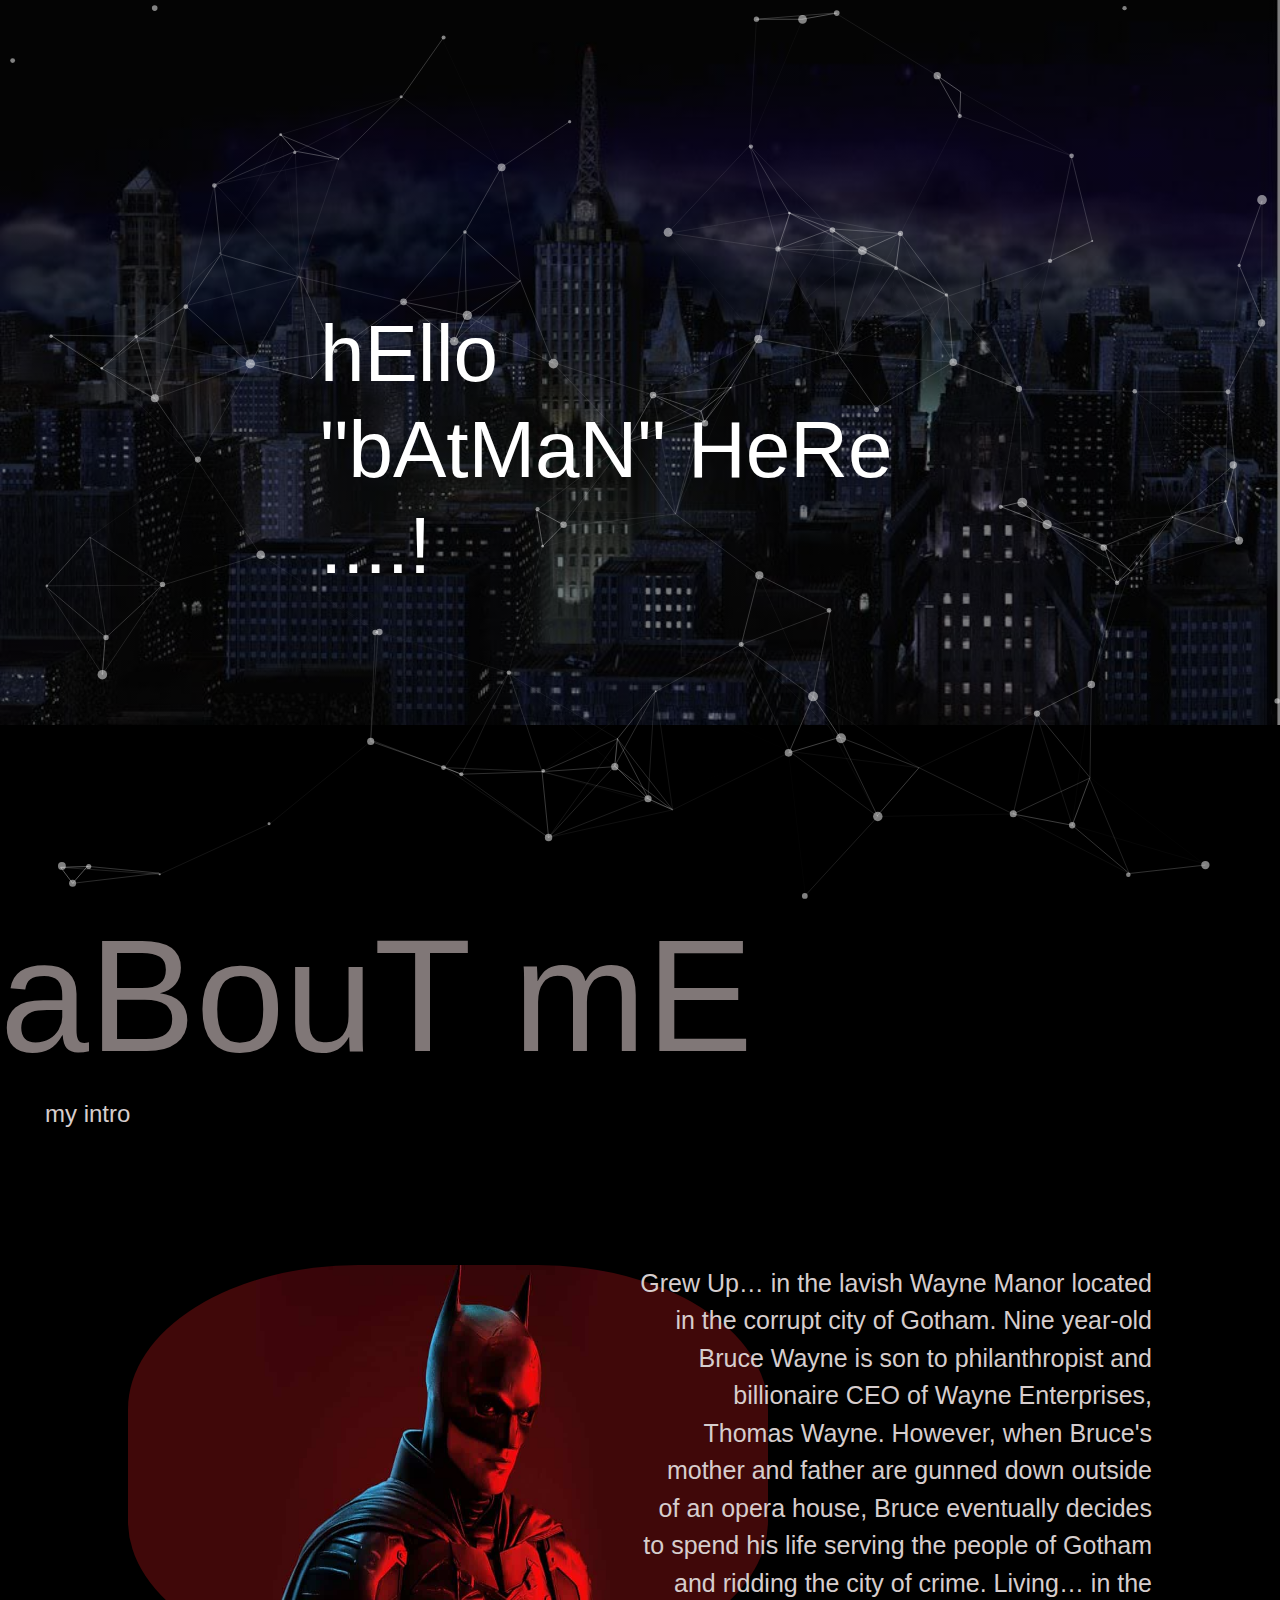
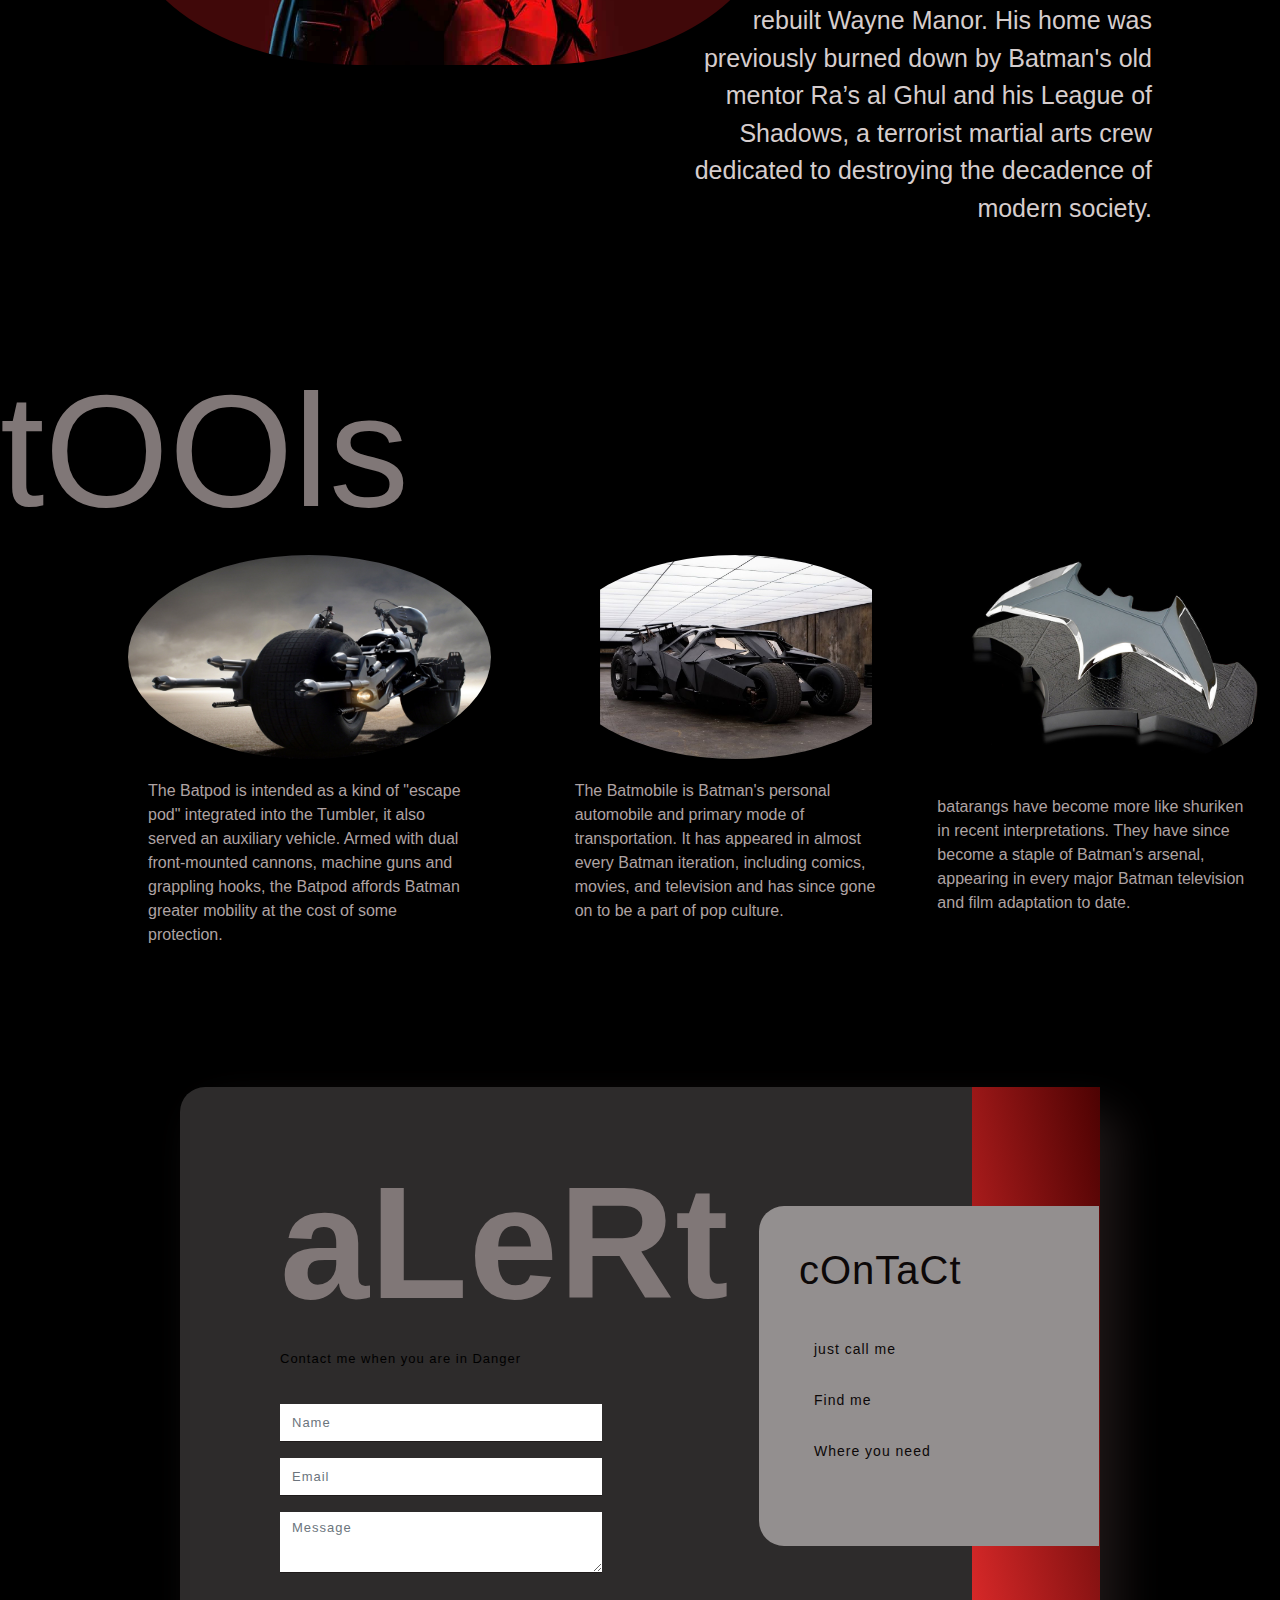
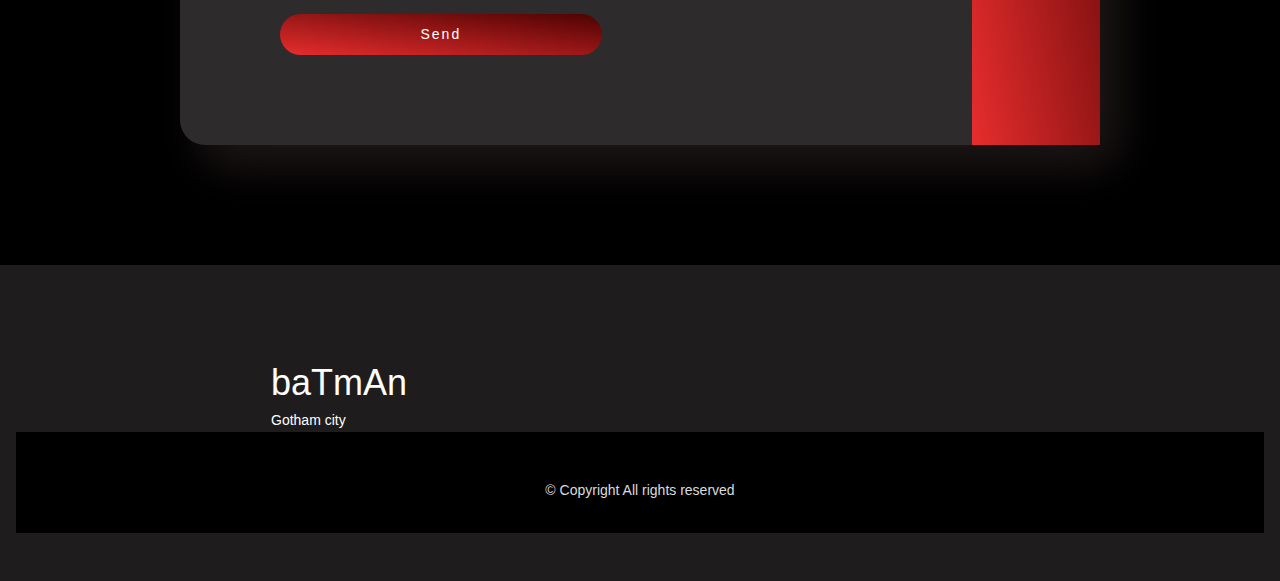
==== batman-main/index.html @ c4f025b8 "first commit" ====
<!DOCTYPE html>
<html lang="en">
    <head>
        <!-- Required meta tags -->
        <meta charset="utf-8">
        <meta name="viewport" content="width=device-width, initial-scale=1, shrink-to-fit=no">
    
        <!-- Bootstrap CSS -->
        <link rel="stylesheet" href="https://cdn.jsdelivr.net/npm/bootstrap@4.3.1/dist/css/bootstrap.min.css" integrity="sha384-ggOyR0iXCbMQv3Xipma34MD+dH/1fQ784/j6cY/iJTQUOhcWr7x9JvoRxT2MZw1T" crossorigin="anonymous">
        <link rel="stylesheet" href="style.css">
    
        <title>Portfolio</title>
      </head>
    <style>
      
   
   

        * {
            margin: 0px;
            padding: 0px;
            box-sizing: border-box;
            font-family: 'Gill Sans', 'Gill Sans MT', Calibri, 'Trebuchet MS', sans-serif;
        }

        #particles-js
        {
            width: 100%;
            height: 100vh;
            background-image:linear-gradient(rgba(0,0,0,0.5), rgba(0,0,0,0.5)), url("gotham.jpg");
            background-repeat: no-repeat;
            background-attachment: fixed;
            background-size: 100%;
        }

        h1
        {
            position: absolute;
            top: 50%;
            left: 50%;
            transform: translate(-50% , -50%);
            font-size: 80px;
            color: white;
        }
    </style>

</head>



<body style="background-color: black">
    
    <div id="particles-js">
        <h1>hEllo <br>
            "bAtMaN" HeRe ....!
        </h1>
    </div>


    <div class="about">
    <h2> aBouT mE</h2>
       <h4>my intro</h4>
       <div class="cont">
        <div class="left"><img src="batman face.jpg" alt="" srcset=""></div>
      <div class="right"> <spam> Grew Up… in the lavish Wayne Manor located in the corrupt city of Gotham. Nine year-old Bruce Wayne is son to philanthropist and billionaire CEO of Wayne Enterprises, Thomas Wayne. However, when Bruce's mother and father are gunned down outside of an opera house, Bruce eventually decides to spend his life serving the people of Gotham and ridding the city of crime.
  Living… in the rebuilt Wayne Manor. His home was previously burned down by Batman's old mentor Ra’s al Ghul and his League of Shadows, a terrorist martial arts crew dedicated to destroying the decadence of modern society. 
</spam>
</div>   
</div>


    
    </div>

    
    <div class="tools">
<h2> tOOls</h2>
<div class="block">
        <div class="card1" style="width: 25rem;">
            <img src="bat bike.jpg" class="card-img-top" alt="...">
            <div class="card-body">
              <p class="card-text">The Batpod is intended as a kind of "escape pod" integrated into the Tumbler, it also served an auxiliary vehicle. Armed with dual front-mounted cannons, machine guns and grappling hooks, the Batpod affords Batman greater mobility at the cost of some protection.</p>
            </div>
          </div>
          <div class="card2" style="width: 25rem;">
            <img src="bat car.jpg" class="card-img-top" alt="...">
            <div class="card-body">
              <p class="card-text">The Batmobile is Batman's personal automobile and primary mode of transportation. It has appeared in almost every Batman iteration, including comics, movies, and television and has since gone on to be a part of pop culture.</p>
            </div>
          </div>

          <div class="card3" style="width: 25rem;">
            <img src="bat blade.jpg" class="card-img-top" alt="...">
            <div class="card-body">
              <p class="card-text">batarangs have become more like shuriken in recent interpretations. They have since become a staple of Batman's arsenal, appearing in every major Batman television and film adaptation to date.</p>
            </div>
          </div>
        </div>


    </div>


    <div class="form">
        <section class="contact_us">
            <div class="container">
                <div class="row">
                    <div class="col-md-10 offset-md-1">
                        <div class="contact_inner">
                            <div class="row">
                                <div class="col-md-10">
                                    <div class="contact_form_inner">
                                        <div class="contact_field">
                                            <h3>aLeRt</h3>
                                            <p>Contact me when you are in Danger</p>
                                            <input type="text" class="form-control form-group" placeholder="Name" />
                                            <input type="text" class="form-control form-group" placeholder="Email" />
                                            <textarea class="form-control form-group" placeholder="Message"></textarea>
                                            <button class="contact_form_submit">Send</button>
                                        </div>
                                    </div>
                                </div>
                                <div class="col-md-2">
                                    <div class="right_conatct_social_icon d-flex align-items-end">
                                       <div class="socil_item_inner d-flex">
                                          <li><a href="#"><i class="fab fa-facebook-square"></i></a></li>
                                          <li><a href="#"><i class="fab fa-instagram"></i></a></li>
                                          <li><a href="#"><i class="fab fa-twitter"></i></a></li>
                                       </div>
                                    </div>
                                </div>
                            </div>


                            <div class="contact_info_sec">
                                <h4>cOnTaCt </h4>
                                <div class="d-flex info_single align-items-center">
                                    <i class="fas fa-headset"></i>
                                    <span>just call me</span>
                                </div>
                                <div class="d-flex info_single align-items-center">
                                    <i class="fas fa-envelope-open-text"></i>
                                    <span>Find me</span>
                                </div>
                                <div class="d-flex info_single align-items-center">
                                    <i class="fas fa-map-marked-alt"></i>
                                    <span>Where you need </span>
                                </div>
                
                            </div>
                            
                        </div>
                    </div>
                </div>
            </div>
        </section>
        
   
    
      
    </div>





    <script src="particles.js"></script>
    <script src="app.js"></script>
    <script src="https://code.jquery.com/jquery-3.3.1.slim.min.js" integrity="sha384-q8i/X+965DzO0rT7abK41JStQIAqVgRVzpbzo5smXKp4YfRvH+8abtTE1Pi6jizo" crossorigin="anonymous"></script>
    <script src="https://cdn.jsdelivr.net/npm/popper.js@1.14.7/dist/umd/popper.min.js" integrity="sha384-UO2eT0CpHqdSJQ6hJty5KVphtPhzWj9WO1clHTMGa3JDZwrnQq4sF86dIHNDz0W1" crossorigin="anonymous"></script>
    <script src="https://cdn.jsdelivr.net/npm/bootstrap@4.3.1/dist/js/bootstrap.min.js" integrity="sha384-JjSmVgyd0p3pXB1rRibZUAYoIIy6OrQ6VrjIEaFf/nJGzIxFDsf4x0xIM+B07jRM" crossorigin="anonymous"></script>
  
    <footer>
        <div class="main"></div>
<div class="footer">
  <div class="bubbles">
    <div class="bubble" style="--size:3.283778460829012rem; --distance:8.273995682244763rem; --position:80.43121961838831%; --time:3.370470516561046s; --delay:-2.4460750377075677s;"></div>
    <div class="bubble" style="--size:5.048775832023261rem; --distance:8.209048016743958rem; --position:81.24435161533792%; --time:2.689387587750886s; --delay:-3.178866630821537s;"></div>
    <div class="bubble" style="--size:2.8917775001193196rem; --distance:8.454264258769582rem; --position:-1.892480833658683%; --time:2.870417823317806s; --delay:-3.8694363898657054s;"></div>
    <div class="bubble" style="--size:2.98950564759547rem; --distance:6.810598321237242rem; --position:100.02057873419844%; --time:2.2412476180211125s; --delay:-3.9669609230968366s;"></div>
    <div class="bubble" style="--size:3.056008172581711rem; --distance:7.571228915589839rem; --position:101.36290426526402%; --time:3.556279976104421s; --delay:-2.601994631532017s;"></div>
    <div class="bubble" style="--size:3.22671020910027rem; --distance:8.977876061761204rem; --position:69.44795371340336%; --time:2.0813687087410555s; --delay:-2.561126203255737s;"></div>
    <div class="bubble" style="--size:5.983498430412179rem; --distance:9.55217569034621rem; --position:33.97699243298395%; --time:2.766369309258826s; --delay:-2.306807070885999s;"></div>
    <div class="bubble" style="--size:3.7130270767886904rem; --distance:9.15367913841726rem; --position:36.78355273882992%; --time:3.4415953312360266s; --delay:-2.8423432581270194s;"></div>
    <div class="bubble" style="--size:2.0830849819394457rem; --distance:6.408202865389665rem; --position:-3.7304088146057324%; --time:2.1324701384850853s; --delay:-3.6594998300237567s;"></div>
    <div class="bubble" style="--size:2.846429800070382rem; --distance:9.850031890259043rem; --position:63.51703893124248%; --time:2.48611792099451s; --delay:-3.957713451098727s;"></div>
    <div class="bubble" style="--size:2.0204852928911228rem; --distance:7.706337256219967rem; --position:10.659889096699736%; --time:3.8878533177786547s; --delay:-2.7460423807313834s;"></div>
    <div class="bubble" style="--size:5.148489190934578rem; --distance:7.8185867715909385rem; --position:44.27428830609239%; --time:3.0912972813262374s; --delay:-2.4548184305462204s;"></div>
    <div class="bubble" style="--size:3.1179981047008507rem; --distance:8.217674226182545rem; --position:-0.8434243039321725%; --time:3.893070336584621s; --delay:-3.482134608090908s;"></div>
    <div class="bubble" style="--size:3.073022863441822rem; --distance:6.748615665272697rem; --position:17.187709593603337%; --time:2.869641888050805s; --delay:-3.011358944260785s;"></div>
    <div class="bubble" style="--size:3.040494763665981rem; --distance:6.001078493795163rem; --position:30.428225670705793%; --time:2.1274023672313547s; --delay:-2.269450277325624s;"></div>
    <div class="bubble" style="--size:2.4934683696411932rem; --distance:9.661759778304251rem; --position:38.28385025284947%; --time:3.3066616446050388s; --delay:-3.903278872741094s;"></div>
    <div class="bubble" style="--size:4.341153504409132rem; --distance:8.372204276920996rem; --position:8.925467109327556%; --time:2.961530876031502s; --delay:-3.733657008574247s;"></div>
    <div class="bubble" style="--size:3.017692044104651rem; --distance:7.742406344583268rem; --position:7.135396211953164%; --time:3.9814409149202454s; --delay:-2.769434098028662s;"></div>
    <div class="bubble" style="--size:5.080150296463536rem; --distance:6.090080087294706rem; --position:99.46159986754385%; --time:3.125230884966736s; --delay:-2.415272316183627s;"></div>
    <div class="bubble" style="--size:4.220709880817442rem; --distance:6.273886998189256rem; --position:97.58004171875584%; --time:3.1349176005189006s; --delay:-3.9274262276392298s;"></div>
    <div class="bubble" style="--size:3.567041880882358rem; --distance:6.32323480828306rem; --position:92.70135681477952%; --time:2.1362733605721504s; --delay:-3.1505418730279633s;"></div>
    <div class="bubble" style="--size:3.5907802134353792rem; --distance:9.870786669090203rem; --position:98.38043362003364%; --time:2.365772524802981s; --delay:-3.155876947312736s;"></div>
    <div class="bubble" style="--size:3.153202036251672rem; --distance:8.019938162492018rem; --position:17.19668721036048%; --time:3.6277311767623384s; --delay:-3.1876739225876354s;"></div>
    <div class="bubble" style="--size:3.4877396066133333rem; --distance:8.270634812076594rem; --position:10.484445181872442%; --time:3.0775952904576176s; --delay:-2.2907439552389293s;"></div>
    <div class="bubble" style="--size:5.766665156529646rem; --distance:9.899439420013206rem; --position:3.2576122174816096%; --time:2.846254474445945s; --delay:-2.0209311226219087s;"></div>
    <div class="bubble" style="--size:5.239738288627671rem; --distance:8.364557911980619rem; --position:87.23110357446504%; --time:2.1930097960461055s; --delay:-3.0322261546336517s;"></div>
    <div class="bubble" style="--size:2.1990673841700143rem; --distance:7.720521403005255rem; --position:-0.17107184177207468%; --time:2.5997240933430965s; --delay:-2.07586605687868s;"></div>
    <div class="bubble" style="--size:2.096379882401747rem; --distance:8.369893834364031rem; --position:32.32516475439321%; --time:3.695249819707472s; --delay:-3.851082655427779s;"></div>
    <div class="bubble" style="--size:3.638390237165721rem; --distance:9.7664220131003rem; --position:87.38200354757375%; --time:3.862542578562428s; --delay:-2.9797900374453823s;"></div>
    <div class="bubble" style="--size:2.014227665781494rem; --distance:9.475179023878415rem; --position:18.072465784612906%; --time:2.876721765742051s; --delay:-3.456765174855402s;"></div>
    <div class="bubble" style="--size:4.835622070747298rem; --distance:6.646442484712818rem; --position:42.56200483263158%; --time:2.4201735129167705s; --delay:-2.129697393514734s;"></div>
    <div class="bubble" style="--size:2.6544780967758683rem; --distance:9.993914974673478rem; --position:47.41484229787173%; --time:2.6928887058432203s; --delay:-3.6501705520332406s;"></div>
    <div class="bubble" style="--size:2.1810138227712246rem; --distance:8.625390262659332rem; --position:79.91382406364768%; --time:3.0571539204415643s; --delay:-2.879575299430147s;"></div>
    <div class="bubble" style="--size:3.9602029523135043rem; --distance:8.811978694178176rem; --position:22.085129474405363%; --time:2.3040885125074015s; --delay:-3.9822714071472305s;"></div>
    <div class="bubble" style="--size:3.2601731045983255rem; --distance:6.551449087150881rem; --position:56.03044260678546%; --time:3.377917555269709s; --delay:-2.248689205859968s;"></div>
    <div class="bubble" style="--size:4.724989417802013rem; --distance:8.126549828172152rem; --position:83.76957059823852%; --time:2.8347659523990463s; --delay:-2.4045807342328174s;"></div>
    <div class="bubble" style="--size:2.4601556144465766rem; --distance:6.451551054345049rem; --position:77.04823997553098%; --time:2.466260099531937s; --delay:-3.8444152858910203s;"></div>
    <div class="bubble" style="--size:3.5005873287032445rem; --distance:7.9251184298861475rem; --position:-1.7530963025931068%; --time:2.5654285446675242s; --delay:-3.719663280805641s;"></div>
    <div class="bubble" style="--size:3.287577998169491rem; --distance:9.297377061416393rem; --position:18.741671727246466%; --time:3.341885163952444s; --delay:-2.5715436541146115s;"></div>
    <div class="bubble" style="--size:5.221728885270182rem; --distance:9.286314646321468rem; --position:42.28149761730227%; --time:3.389657748614331s; --delay:-2.961540852653576s;"></div>
    <div class="bubble" style="--size:2.818746087299467rem; --distance:6.526311604034215rem; --position:8.32284386562167%; --time:3.533110613536286s; --delay:-3.4929316976539795s;"></div>
    <div class="bubble" style="--size:3.9555668943551874rem; --distance:7.587517096965727rem; --position:86.98518380989474%; --time:3.8328433866272116s; --delay:-3.947314208169883s;"></div>
    <div class="bubble" style="--size:5.86344809196979rem; --distance:6.715459413428028rem; --position:93.51712672911347%; --time:3.3194895688568025s; --delay:-2.814996993119309s;"></div>
    <div class="bubble" style="--size:4.659085472309417rem; --distance:6.833049757751052rem; --position:18.34331186924404%; --time:2.1401803669951542s; --delay:-3.281758431062622s;"></div>
    <div class="bubble" style="--size:5.647514992520861rem; --distance:6.166187896878902rem; --position:103.56058520261233%; --time:2.7109824838325496s; --delay:-3.5641804780474113s;"></div>
    <div class="bubble" style="--size:3.4116906103373514rem; --distance:9.87448520511619rem; --position:60.40367758628962%; --time:3.211959351671091s; --delay:-3.909483663267988s;"></div>
    <div class="bubble" style="--size:4.358059871263618rem; --distance:6.192241875091202rem; --position:55.79560282838993%; --time:3.522040191932956s; --delay:-2.4451874413830073s;"></div>
    <div class="bubble" style="--size:5.657469779677323rem; --distance:8.59153006822326rem; --position:72.97116848710832%; --time:3.2281152136729996s; --delay:-2.6942268466639807s;"></div>
    <div class="bubble" style="--size:5.36401084558097rem; --distance:8.032035852980673rem; --position:68.03498132267576%; --time:3.6949889538863347s; --delay:-3.5310246226914868s;"></div>
    <div class="bubble" style="--size:5.57833766575319rem; --distance:7.499254928961794rem; --position:94.12393327236666%; --time:3.4806354090355405s; --delay:-2.274765603356683s;"></div>
    <div class="bubble" style="--size:3.2806309747640574rem; --distance:8.488379921065523rem; --position:48.78983463936292%; --time:2.877531426246132s; --delay:-2.096852780408325s;"></div>
    <div class="bubble" style="--size:2.5739678385733678rem; --distance:8.917657906310211rem; --position:36.30111446297418%; --time:2.132094571645426s; --delay:-2.300338825704596s;"></div>
    <div class="bubble" style="--size:3.193905105705725rem; --distance:6.837855040140766rem; --position:77.42883266635026%; --time:2.6764254242868546s; --delay:-2.6117600566315358s;"></div>
    <div class="bubble" style="--size:2.921396795915677rem; --distance:6.017635087648889rem; --position:64.47566942541235%; --time:2.1329836115090024s; --delay:-2.9493514981070006s;"></div>
    <div class="bubble" style="--size:5.996546073399244rem; --distance:8.438210536324492rem; --position:13.268370807153438%; --time:3.6359501852961262s; --delay:-3.9647431379196347s;"></div>
    <div class="bubble" style="--size:3.6759907032328405rem; --distance:8.418483277724492rem; --position:32.34008573798657%; --time:2.4480223557558345s; --delay:-2.0329066324347824s;"></div>
    <div class="bubble" style="--size:4.1642001716890285rem; --distance:7.292867116703618rem; --position:53.7639790538517%; --time:3.502488399088864s; --delay:-2.498372665932038s;"></div>
    <div class="bubble" style="--size:4.787565853418627rem; --distance:7.002471829807719rem; --position:71.91523290439147%; --time:2.958165535287203s; --delay:-3.874622142256656s;"></div>
    <div class="bubble" style="--size:2.518311359883132rem; --distance:7.986066195679516rem; --position:64.83491880651033%; --time:2.799838241177398s; --delay:-2.605045923573953s;"></div>
    <div class="bubble" style="--size:2.876971757413453rem; --distance:6.068564148976618rem; --position:11.865157104893097%; --time:2.827771256360732s; --delay:-2.39512359755763s;"></div>
    <div class="bubble" style="--size:2.104732688202529rem; --distance:7.730020214979188rem; --position:89.79694218565386%; --time:3.463311919402186s; --delay:-3.12192390140452s;"></div>
    <div class="bubble" style="--size:3.3360664273276166rem; --distance:7.983397791094809rem; --position:68.65578472758347%; --time:3.9335303632278293s; --delay:-3.4294180673320884s;"></div>
    <div class="bubble" style="--size:3.9727817769810656rem; --distance:9.566771590971191rem; --position:8.31120576187265%; --time:2.205225438795449s; --delay:-3.324358147783013s;"></div>
    <div class="bubble" style="--size:2.785922768617306rem; --distance:7.082254824315727rem; --position:28.396955159650958%; --time:2.942223891965728s; --delay:-2.5935628505954393s;"></div>
    <div class="bubble" style="--size:4.2464496070749rem; --distance:6.691569284526946rem; --position:42.54917838169232%; --time:3.127523856909967s; --delay:-2.954291705842826s;"></div>
    <div class="bubble" style="--size:5.723073490329043rem; --distance:9.090319785576288rem; --position:-3.3796480533643103%; --time:2.2633471262800557s; --delay:-3.2578755649237174s;"></div>
    <div class="bubble" style="--size:3.219530490661871rem; --distance:7.4797090026341495rem; --position:101.94887397738762%; --time:2.1036948366679686s; --delay:-2.751593490682857s;"></div>
    <div class="bubble" style="--size:2.1814720163593524rem; --distance:6.396504615967695rem; --position:50.89372542693971%; --time:2.582017377993537s; --delay:-2.906294282914755s;"></div>
    <div class="bubble" style="--size:5.809553529495087rem; --distance:7.464097429978566rem; --position:90.38559551607041%; --time:3.7652915434285816s; --delay:-2.354212300265661s;"></div>
    <div class="bubble" style="--size:3.62120707963538rem; --distance:9.076979425692606rem; --position:11.150253759803633%; --time:3.0486377247236534s; --delay:-2.8041488577211697s;"></div>
    <div class="bubble" style="--size:5.00310856270532rem; --distance:9.170735560719102rem; --position:64.58179397075584%; --time:3.7656580293692796s; --delay:-2.893674658194128s;"></div>
    <div class="bubble" style="--size:2.709501141760601rem; --distance:7.8373914558643705rem; --position:5.674632497742465%; --time:3.395681112908417s; --delay:-2.2649544585446963s;"></div>
    <div class="bubble" style="--size:5.863530345348175rem; --distance:6.010688703517391rem; --position:8.068803588662359%; --time:3.027313856154054s; --delay:-2.231948018674604s;"></div>
    <div class="bubble" style="--size:3.184680382015328rem; --distance:8.878536191481098rem; --position:8.386217564803701%; --time:3.9938236104040246s; --delay:-3.582227746566318s;"></div>
    <div class="bubble" style="--size:5.634096080720658rem; --distance:9.852119364968344rem; --position:1.083944673937438%; --time:2.332288460957819s; --delay:-2.8850298727934875s;"></div>
    <div class="bubble" style="--size:3.4014949844199958rem; --distance:8.171860996672919rem; --position:84.2657700109125%; --time:2.2494226346466255s; --delay:-2.5677067273975007s;"></div>
    <div class="bubble" style="--size:3.25901366738288rem; --distance:7.677629208945115rem; --position:51.318943432823694%; --time:2.8086005653923443s; --delay:-3.8858374739056676s;"></div>
    <div class="bubble" style="--size:2.738787520059482rem; --distance:7.215369023176211rem; --position:56.250543764215685%; --time:3.976054489308197s; --delay:-2.326983298866254s;"></div>
    <div class="bubble" style="--size:2.2159404026193075rem; --distance:6.656577136470761rem; --position:6.693028946147312%; --time:2.864055961058856s; --delay:-2.4300716543937217s;"></div>
    <div class="bubble" style="--size:4.21593419511934rem; --distance:8.927963260087107rem; --position:25.147537992688058%; --time:3.009996529717521s; --delay:-3.0238438289524225s;"></div>
    <div class="bubble" style="--size:5.179991621161971rem; --distance:6.3853169980031845rem; --position:102.46036383116052%; --time:2.493617740988301s; --delay:-3.200833645229917s;"></div>
    <div class="bubble" style="--size:5.513584744686991rem; --distance:8.22544620750663rem; --position:101.1452384048811%; --time:3.282739845432842s; --delay:-3.661873228440018s;"></div>
    <div class="bubble" style="--size:3.339183876739143rem; --distance:9.526513756713628rem; --position:29.882131632276284%; --time:2.4931248570889335s; --delay:-2.475593644022913s;"></div>
    <div class="bubble" style="--size:5.572625591150981rem; --distance:7.345648077046019rem; --position:22.8560703003273%; --time:2.7498169626967566s; --delay:-2.17990566059977s;"></div>
    <div class="bubble" style="--size:4.1177605678413265rem; --distance:8.34852219885391rem; --position:29.490529078305904%; --time:3.2706309302541188s; --delay:-3.7771110698550556s;"></div>
    <div class="bubble" style="--size:5.9527591413810015rem; --distance:8.228548797101368rem; --position:86.92141319108892%; --time:2.1195045300057886s; --delay:-2.1550354449961038s;"></div>
    <div class="bubble" style="--size:3.4122434983866006rem; --distance:7.8470984688972765rem; --position:-4.737684816944457%; --time:3.361433469609846s; --delay:-2.7510535260586435s;"></div>
    <div class="bubble" style="--size:3.767163633315376rem; --distance:8.004107269407179rem; --position:58.86574552235167%; --time:2.4584153129693487s; --delay:-3.8899327217598216s;"></div>
    <div class="bubble" style="--size:4.966101867270128rem; --distance:8.096238035862653rem; --position:73.33011876280814%; --time:3.2569085513280767s; --delay:-2.927105754623504s;"></div>
    <div class="bubble" style="--size:5.239318894400097rem; --distance:8.21018133412617rem; --position:49.79329539415349%; --time:2.486417355278126s; --delay:-3.935240915466869s;"></div>
    <div class="bubble" style="--size:2.309860158972202rem; --distance:8.23350401700413rem; --position:52.762390580567924%; --time:3.253681340156047s; --delay:-3.39928187900957s;"></div>
    <div class="bubble" style="--size:5.405641933124867rem; --distance:7.787670658003827rem; --position:55.299301993538734%; --time:2.9254208880312023s; --delay:-3.4035022943444453s;"></div>
    <div class="bubble" style="--size:4.7889435136433365rem; --distance:8.059493307179075rem; --position:6.476650057477524%; --time:2.8831662912305407s; --delay:-2.469760261123794s;"></div>
    <div class="bubble" style="--size:5.202159646625798rem; --distance:6.485068767986836rem; --position:17.188791799414645%; --time:2.5591245696178158s; --delay:-2.547017621074239s;"></div>
    <div class="bubble" style="--size:2.6536622797162357rem; --distance:7.047091090720969rem; --position:99.8065168678203%; --time:3.1358735873884225s; --delay:-2.7674896723499964s;"></div>
    <div class="bubble" style="--size:5.455813017594882rem; --distance:7.92331827436949rem; --position:56.29121034809554%; --time:2.9592446232978804s; --delay:-3.0628319945178304s;"></div>
    <div class="bubble" style="--size:5.376750549059151rem; --distance:7.037706886415796rem; --position:90.43150179415491%; --time:3.4947245448237947s; --delay:-2.7649519449431956s;"></div>
    <div class="bubble" style="--size:3.6759966425104382rem; --distance:9.304354596540962rem; --position:50.078877699643236%; --time:2.364227888914125s; --delay:-2.1049591636942835s;"></div>
    <div class="bubble" style="--size:2.6416988575492812rem; --distance:8.426364301174832rem; --position:34.50261001869937%; --time:3.1489044014899474s; --delay:-2.872308171609069s;"></div>
    <div class="bubble" style="--size:3.039820548413071rem; --distance:7.700594071278777rem; --position:54.369437773201135%; --time:2.3518890849934877s; --delay:-3.816455915222773s;"></div>
    <div class="bubble" style="--size:4.946041332561464rem; --distance:9.940105274558535rem; --position:93.38341839478599%; --time:3.515708411924009s; --delay:-2.139929822750188s;"></div>
    <div class="bubble" style="--size:2.263980751965552rem; --distance:6.845227344107201rem; --position:7.6223749655636635%; --time:3.2543534151869933s; --delay:-3.5968097313692247s;"></div>
    <div class="bubble" style="--size:2.9705072994554786rem; --distance:6.417811696490268rem; --position:0.9010946526242307%; --time:3.869664661904819s; --delay:-2.817867407827982s;"></div>
    <div class="bubble" style="--size:3.7636117769983146rem; --distance:9.28767671082202rem; --position:104.59608438872068%; --time:2.6660045314116205s; --delay:-3.0279672533679767s;"></div>
    <div class="bubble" style="--size:2.534147718025401rem; --distance:9.761714609373762rem; --position:17.47044672925322%; --time:3.8859389327208964s; --delay:-3.3352631179315866s;"></div>
    <div class="bubble" style="--size:5.809103802369521rem; --distance:9.865569439286801rem; --position:15.660853702232227%; --time:2.518863325103205s; --delay:-3.5808886812518383s;"></div>
    <div class="bubble" style="--size:2.4500873479914125rem; --distance:7.274598849994393rem; --position:36.897733125341446%; --time:3.3461286093771387s; --delay:-3.6280095853685674s;"></div>
    <div class="bubble" style="--size:5.773371959699836rem; --distance:8.463136547655406rem; --position:35.06048100391646%; --time:3.209957922113289s; --delay:-3.0079091255606945s;"></div>
    <div class="bubble" style="--size:4.3926522787512265rem; --distance:9.612613676284077rem; --position:22.262054455432867%; --time:2.373303643948798s; --delay:-3.0679725632400907s;"></div>
    <div class="bubble" style="--size:3.952708176353637rem; --distance:9.169495699134323rem; --position:55.04449087079253%; --time:2.7418325241308232s; --delay:-3.3828476409270283s;"></div>
    <div class="bubble" style="--size:3.844775009709453rem; --distance:8.355266723179703rem; --position:3.429889023129533%; --time:3.804465386878591s; --delay:-2.513210465049223s;"></div>
    <div class="bubble" style="--size:2.375822423531286rem; --distance:8.085306102003058rem; --position:51.444859856544134%; --time:3.5291234902803015s; --delay:-3.174879273882913s;"></div>
    <div class="bubble" style="--size:3.987597068631678rem; --distance:6.323842998471056rem; --position:58.472598393140736%; --time:3.6685014540532994s; --delay:-2.125640472580853s;"></div>
    <div class="bubble" style="--size:3.826556536162788rem; --distance:8.093657912781008rem; --position:47.22358687899771%; --time:2.46067661652588s; --delay:-2.795336044113773s;"></div>
    <div class="bubble" style="--size:5.409522304422901rem; --distance:8.08453713835749rem; --position:7.192255114868317%; --time:3.6024864503739416s; --delay:-2.02777453028783s;"></div>
    <div class="bubble" style="--size:2.33220717107433rem; --distance:6.015929004226659rem; --position:69.52801341775708%; --time:3.072171961227187s; --delay:-2.4004690861766145s;"></div>
    <div class="bubble" style="--size:3.1897153674684295rem; --distance:7.970038416707961rem; --position:79.81130078644377%; --time:3.2691207165145544s; --delay:-3.1095874096110614s;"></div>
    <div class="bubble" style="--size:3.043749061825313rem; --distance:9.519971455545065rem; --position:-2.8790650455965716%; --time:2.5921789839789624s; --delay:-3.3392150143930954s;"></div>
    <div class="bubble" style="--size:2.016067925148069rem; --distance:6.601355813566787rem; --position:12.042692941814398%; --time:3.302733338826566s; --delay:-2.666684825220276s;"></div>
    <div class="bubble" style="--size:2.3135489970103658rem; --distance:8.429205824133346rem; --position:10.078502192237377%; --time:3.478083377118066s; --delay:-2.3933149990580658s;"></div>
    <div class="bubble" style="--size:2.3997743557871374rem; --distance:7.408088419264727rem; --position:35.09525576349087%; --time:3.389315536809761s; --delay:-3.7218046643592877s;"></div>
    <div class="bubble" style="--size:5.41080890592663rem; --distance:6.263885540517833rem; --position:88.47970464538236%; --time:3.791977923545102s; --delay:-2.1539409602055803s;"></div>
    <div class="bubble" style="--size:4.187278503726575rem; --distance:8.495185390066428rem; --position:55.2879387519304%; --time:3.8691313236516165s; --delay:-3.7558742796010205s;"></div>
    <div class="bubble" style="--size:5.2260631351390066rem; --distance:6.953165091043609rem; --position:87.01664638966206%; --time:2.2054605348148777s; --delay:-2.0729929853657163s;"></div>
    <div class="bubble" style="--size:3.2309243043140823rem; --distance:8.90242528602417rem; --position:70.6941354974967%; --time:2.420572336985768s; --delay:-3.902986636768033s;"></div>
    <div class="bubble" style="--size:4.416267568041894rem; --distance:8.454455353587463rem; --position:16.18344707827548%; --time:2.6786658712942186s; --delay:-3.7145978779515363s;"></div>
    <div class="bubble" style="--size:5.179842125942596rem; --distance:6.279313089480346rem; --position:51.631946389170714%; --time:2.9215376152158723s; --delay:-3.579196747493768s;"></div>
    <div class="bubble" style="--size:4.298088157115222rem; --distance:8.644044369523485rem; --position:25.709431630582966%; --time:3.9945321241856395s; --delay:-3.6007615466734237s;"></div>
  </div>
  <div class="content">
      <div class="container">
    <div class="footer__label">
      <h2 class="footer__title">baTmAn</h2>
        <span class="footer__subtitle">Gotham city</span>
    </div>

    <div class="footer__socials">
      <a href="" class="footer__social">
        <i class="uil uil-github-alt social__icon"></i>
      </a>
      <a href="" class="footer__social">
        <i class="fa-brands fa-codepen"></i>
      </a>
      <a href="" class="footer__social">
        <i class="uil uil-instagram"></i>
      </a>
      <a href="" class="footer__social">
       <i class="uil uil-linkedin-alt"></i>
      </a>
    </div>
  </div>
  <p class="footer__copy">© Copyright All rights reserved</p>
  </div>
</div>
<svg style="position:fixed; top:100vh">
  <defs>
    <filter id="blob">
      <feGaussianBlur in="SourceGraphic" stdDeviation="10" result="blur"></feGaussianBlur>
      <feColorMatrix in="blur" mode="matrix" values="1 0 0 0 0  0 1 0 0 0  0 0 1 0 0  0 0 0 19 -9" result="blob"></feColorMatrix>
    </filter>
  </defs>
</svg>
      </footer>
</body>
</html>
---- batman-main/style.css ----
*{
    margin: 0%;
    padding: 0%;
}
/* .particles-js{
    color: aliceblue;
    align-items: center;
    margin-left: 15%;
    margin-top: 10%;
    font-size: 80px;
    font-family: 'Times New Roman', Times, serif;
} */
.navbar bg-light .container.navbar-brand.back.jpg{
    /* margin-right: 100%; */
padding: 0%;}
/* 
.background-image{
    height: 10%;
} */

.head .hello{
    width: 100px;
    height: 100px;
}



         /* {
            margin: 0px;
            padding: 0px;
            box-sizing: border-box;
            font-family: 'Gill Sans', 'Gill Sans MT', Calibri, 'Trebuchet MS', sans-serif;
        } */

        #particles-js
        {
            /* width: 100%;
            height: 100vh; */
            background-image:linear-gradient(rgba(0,0,0,0.5), rgba(0,0,0,0.5)), url("gotham.jpg");
            /* color: aliceblue; */
            align-items: center;
            /* margin-left: 15%;
            margin-top: 10%; */
            margin: 0%;
            padding: 0%;
            color: rgb(128, 119, 119);
            font-size: 10rem;
            

            /* font-size: 80px; */
            font-family: 'Times New Roman', Times, serif;
        }
        .pixelated {
            image-rendering: pixelated;
          }

       h1
        {
            position: absolute;
            top: 50%;
            left: 50%;
            transform: translate(-50% , -50%);
            font-size: 80px;
            color: white;
            font-family: Arial, Helvetica, sans-serif;
        } 
        /* .hello{
            margin-top: 30%;
            
        } */
        .about {
           color: rgb(214, 205, 205);
            /* margin-left: 8%; */
            font-size: 25px;
        }
        .about h2{
            font-size: 10rem;
            color: rgb(128, 119, 119);
        }
        .about h4{
            margin-left: 45px;
        }
        
.about p{
    margin-left: 45rem;
}
.about .me img{
    height: 25rem;
    width: 40rem;
    border-radius: 25%;
    margin-left: 10rem;

}
img:hover
{
    --w:0px;
    box-shadow: rgba(166, 22, 22, 0.401) 0px 60px 40px -7px;
}
.tools h2{
    /* margin-left: 30%; */
    color: rgb(128, 119, 119);
    font-size: 10rem;
}
.block{
    display: flex;
}
.block .card1{
   /* padding: 10%; */
   margin-left: 10%;
   margin-right: 5%;
}
.block.card2{
    margin-right: 5%;
}
.card-text{
    color: rgb(175, 163, 163);
}
.block img{
    border-radius: 15%;
}
.cont{
    display: flex;
    flex-direction: row;
    width: 100%;
    /* align-items: right; */
    padding: 10% 10% 10%;
 }
 .left{
     width: 50%;
 }
 .left img{
    height: 25rem;
    width: 40rem;
    border-radius: 36%;
    /* margin-left: 10rem; */
 }

 .right{
     text-align: right;
     width: 50%;
 }
 .block img {
    border-radius: 77%;
  }



  body{
    color:#0c0808
  }
  .right_conatct_social_icon{
       background: linear-gradient(to top right, #ef2f2f -5%, #4d0202 100%);
  }
  .contact_us{
      background-color:black;
      padding: 120px 0px;
  }
  
  .contact_inner{
      background-color: #2d2b2b;
      position: relative;
      box-shadow: 20px 22px 44px #251d1dcc;
      border-radius: 25px;
  }
  .contact_field{
      padding: 60px 340px 90px 100px;
  }
  .right_conatct_social_icon{
      height: 100%;
  }
  
  .contact_field h3{
     color: #000;
      font-size: 50px;
      letter-spacing: 1px;
      font-weight: 600;
      margin-bottom: 10px
  }
  .contact_field p{
      color: #000;
      font-size: 13px;
      font-weight: 400;
      letter-spacing: 1px;
      margin-bottom: 35px;
  }
  .contact_field .form-control{
      border-radius: 0px;
      border: none;
      border-bottom: 1px solid #1f1b1b;
  }
  .contact_field .form-control:focus{
      box-shadow: none;
      outline: none;
      border-bottom: 2px solid #28282d;
  }
  .contact_field .form-control::placeholder{
      font-size: 13px;
      letter-spacing: 1px;
  }
  
  .contact_info_sec {
      position: absolute;
      background-color: #938f8f;
      right: 1px;
      top: 18%;
      height: 340px;
      width: 340px;
      padding: 40px;
      border-radius: 25px 0 0 25px;
  }
  .contact_info_sec h4{
      letter-spacing: 1px;
      padding-bottom: 15px;
  }
  
  .info_single{
      margin: 30px 0px;
  }
  .info_single i{
      margin-right: 15px;
  }
  .info_single span{
      font-size: 14px;
      letter-spacing: 1px;
  }
  
  button.contact_form_submit {
      background: linear-gradient(to top right, #ef2f2f -5%, #4d0202 100%);
      border: none;
      color: #fff;
      padding: 10px 15px;
      width: 100%;
      margin-top: 25px;
      border-radius: 35px;
      cursor: pointer;
      font-size: 14px;
      letter-spacing: 2px;
  }
  .socil_item_inner li{
      list-style: none;
  }
  .socil_item_inner li a{
      color: #fff;
      margin: 0px 15px;
      font-size: 14px;
  }
  .socil_item_inner{
      padding-bottom: 10px;
  }
  
  .map_sec{
      padding: 50px 0px;
  }
  .map_inner h4, .map_inner p{
      color: #000;
      text-align: center
  }
  .map_inner p{
      font-size: 13px;
  }
  .map_bind{
     margin-top: 50px;
      border-radius: 30px;
      overflow: hidden;
  }
  .contact_field h3{
    color: rgb(128, 119, 119);
    font-size: 10rem;
  }
  .contact_info_sec h4 {
    letter-spacing: 1px;
    padding-bottom: 15px;
    font-size: 40px;
  }





  a {
    text-decoration: none;
    color: #fff;
  }
  ul li {
    list-style: none;
    color: #fff;
  }
  /* body {
    display: grid;
    grid-template-rows: 1fr 10rem auto;
    grid-template-areas: "main" "." "footer";
    overflow-x: hidden;
    background: #F5F7FA;
    min-height: 100vh;
    font-family: "Open Sans", sans-serif;
  } */
  body .footer {
    z-index: 1;
    --footer-background:rgb(226, 31, 18);
    display: grid;
    position: relative;
    grid-area: footer;
    min-height: 12rem;
  }
  body .footer .bubbles {
    position: absolute;
    top: 0;
    left: 0;
    right: 0;
    height: 1rem;
    background: var(--footer-background);
    filter: url("#blob");
  }
  body .footer .bubbles .bubble {
      position: absolute;
  left: var(--position, 50%);
  background: rgba(135, 45, 45, 0.31);
  border-radius: 100%;
  -webkit-animation: bubble-size var(--time, 4s) ease-in infinite var(--delay, 0s), bubble-move var(--time, 4s) ease-in infinite var(--delay, 0s);
  animation: bubble-size var(--time, 4s) ease-in infinite var(--delay, 0s), bubble-move var(--time, 4s) ease-in infinite var(--delay, 0s);
  transform: translate(-50%, 100%);
  }
  body .footer .content {
    padding: 6rem 1rem 2rem;
    background: rgb(30, 28, 28);
    z-index: 2;
  }
  .footer .content .container {
    max-width: 768px;
    margin: 0 auto;
    display: grid;
    grid-template-columns: repeat(3, 1fr);
    grid-gap: 1.5rem;
    color: #fff;
  }
  
  .content h2 {
    margin-bottom: .25rem;
    font-size: 2.25rem;
  }
  
  .content span {
    font-size: .875rem;
  }
  
  .footer__links  {
    display: flex;
    flex-direction: row;
    column-gap: 2rem;
    transition: all 150ms ease-out;
    justify-content: center;
  }
  
  .footer_links .footer_link {
    transition: all 150ms ease-out;
    display: inline-block;
  }
  
  .footer__link:hover:after {
      width: 100%;
  }
  
  .footer__link:after {
      content: '';
      display: block;
      margin: auto;
      height: 2px;
      width: 0px;
      background-color: #fff;
      transition: width .25s ease-out;
  }
  .footer__socials {
    justify-self: flex-end;
  }
  
  .footer__social {
    font-size: 1.25rem;
    margin-right: 1.5rem;
  }
  .footer__social:hover {
    opacity: 0.8;
  }
  
  .footer__copy {
    text-align: center;
    background:rgb(0, 0, 0);
    font-size: .875rem;
    text-align: center;
    color: #dcdcdc;
    padding: 3rem 0 2rem;
  }
  @-webkit-keyframes bubble-size {
    0%, 75% {
      width: var(--size, 4rem);
      height: var(--size, 4rem);
    }
    100% {
      width: 0rem;
      height: 0rem;
    }
  }
  
  @keyframes bubble-size {
    0%, 75% {
      width: var(--size, 4rem);
      height: var(--size, 4rem);
    }
    100% {
      width: 0rem;
      height: 0rem;
    }
  }
  @-webkit-keyframes bubble-move {
    0% {
      bottom: -4rem;
    }
    100% {
      bottom: var(--distance, 10rem);
    }
  }
  @keyframes bubble-move {
    0% {
      bottom: -4rem;
    }
    100% {
      bottom: var(--distance, 10rem);
    }
  }
  
  @media screen and (max-width: 767px){
    .footer .content {
      padding: 0 1.5rem;
    }
    .footer .content .container {
      grid-template-columns: repeat(2, 1fr);
    }
    
    .content h2 {
      font-size: 1.5rem;
    }
  
    .content span {
      font-size: .813rem;
    }
  
    .footer__links  {
      flex-direction: column;
      row-gap: 1.5rem;
    }
    
    .footer__socials {
      justify-self: flex-start;
    }
  }
  
  @media screen and (max-width: 567px){
    .footer .content .container {
      grid-template-columns: repeat(1, 1fr);
      row-gap: 3.5rem;
    }
  }
  
  .logo{
    height: 10px;
    width: 10px;
  }
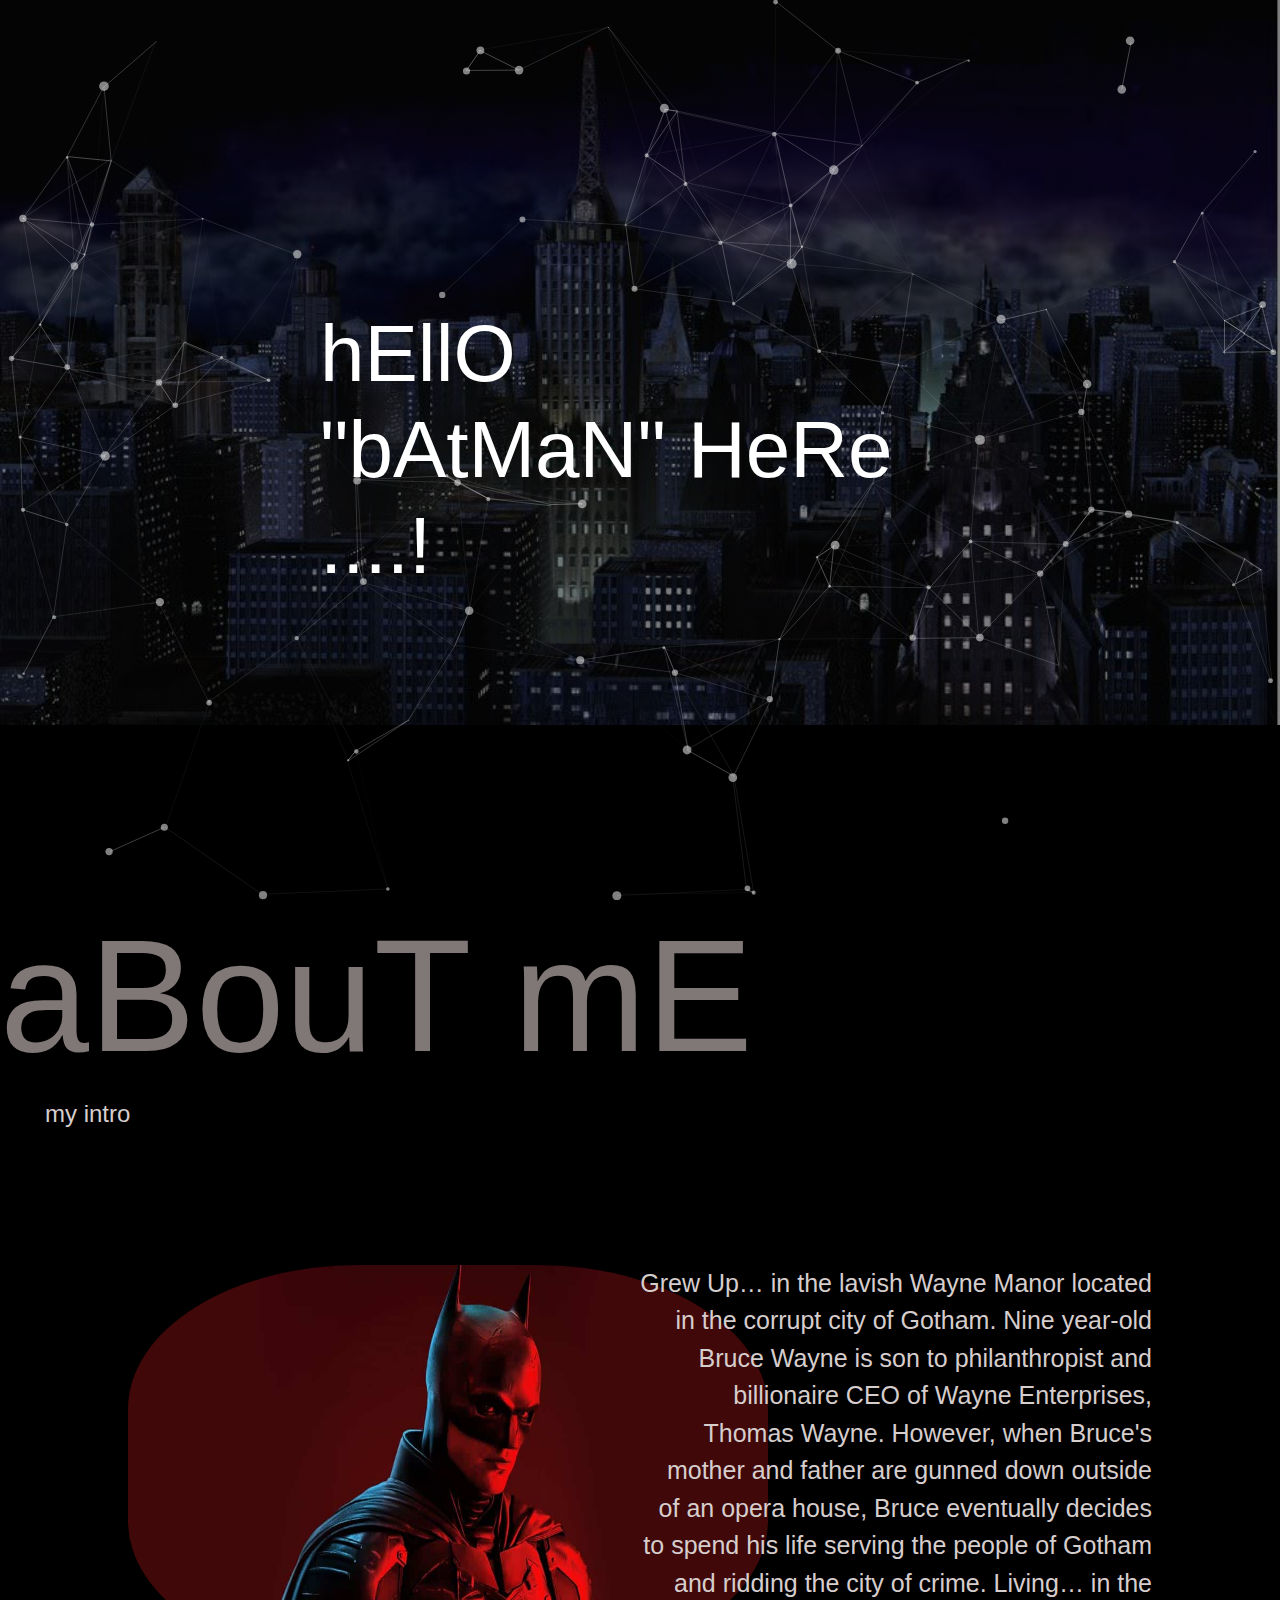
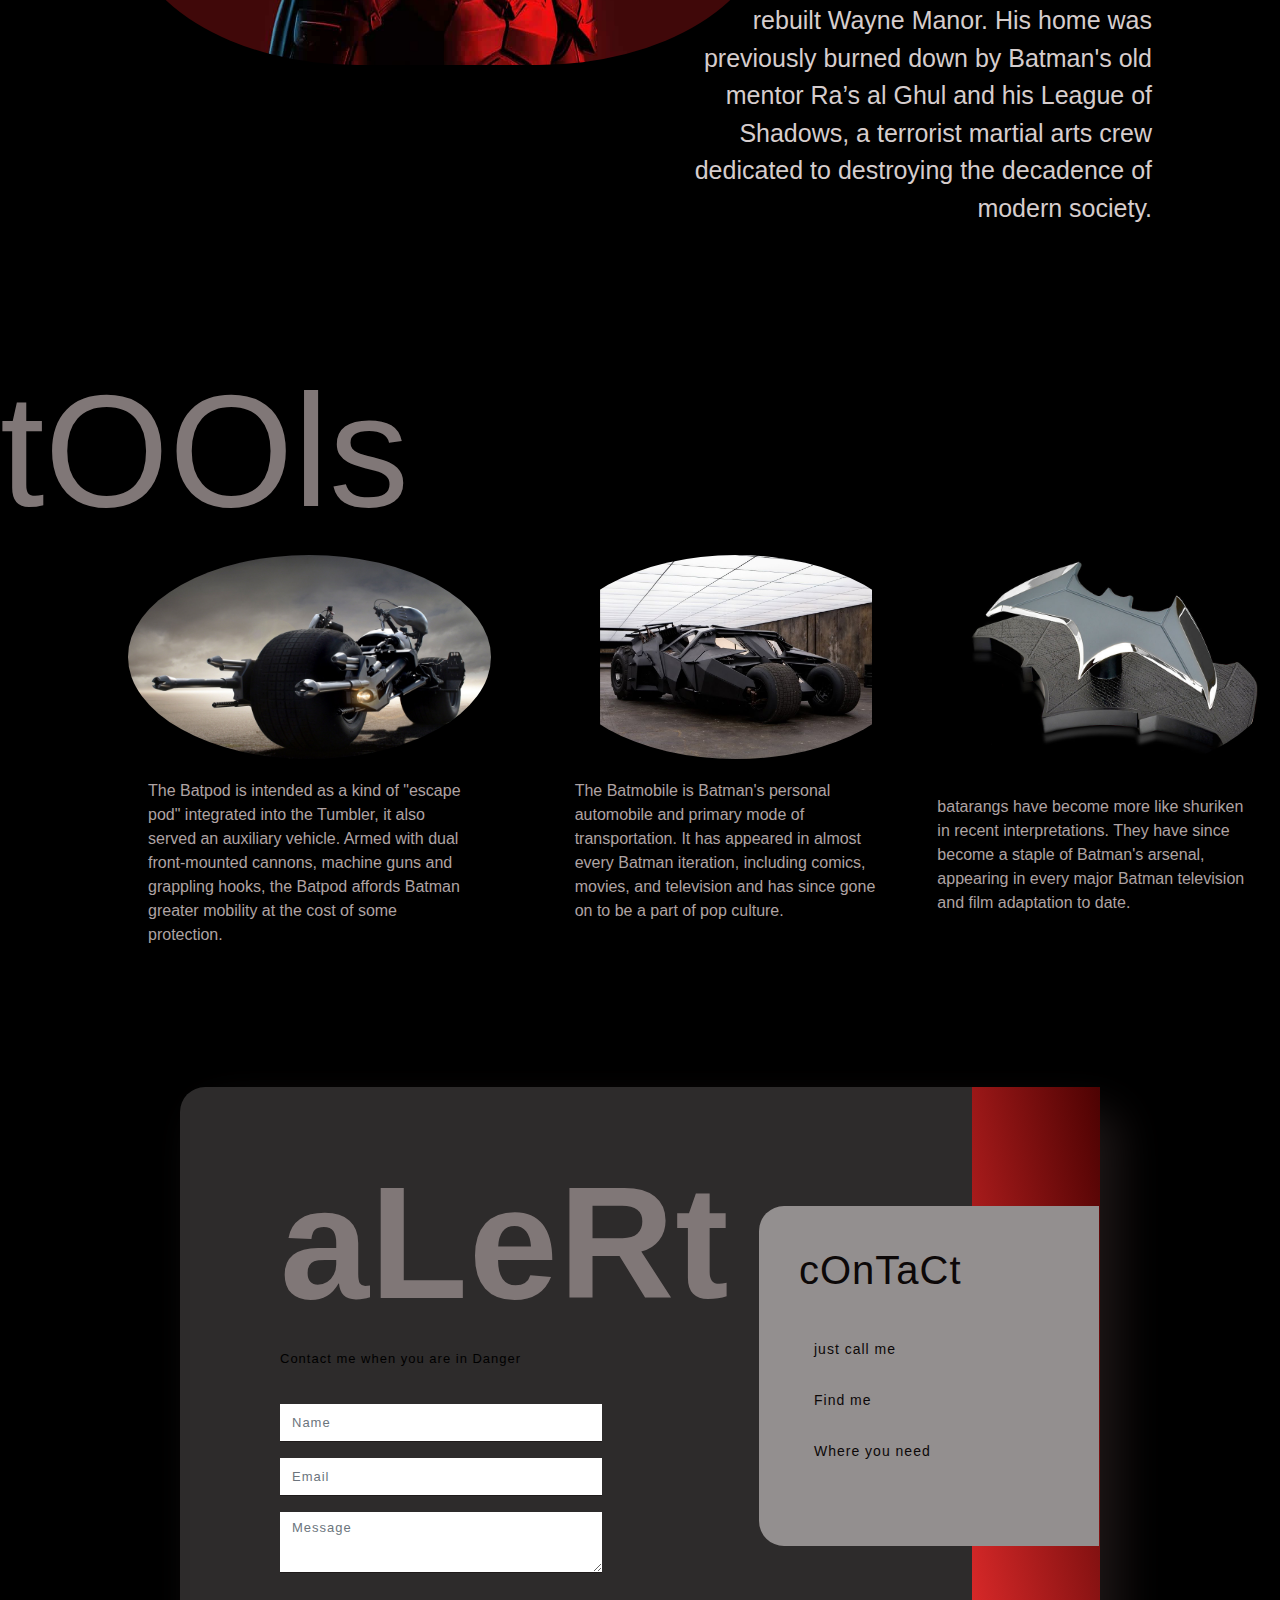
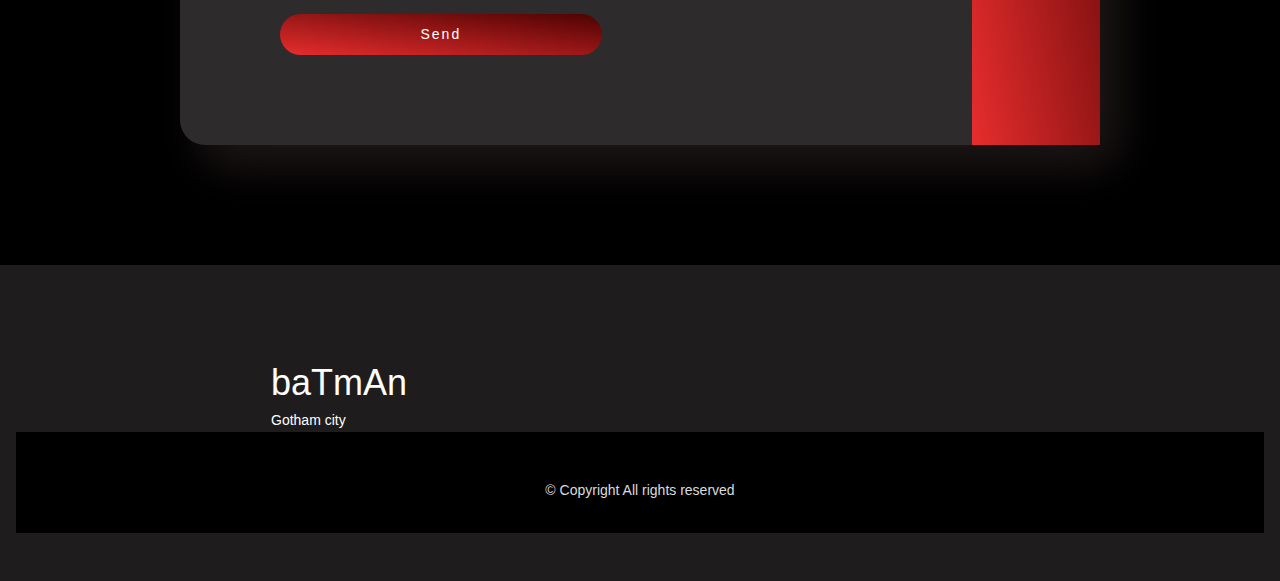
==== commit e613d03e: "a" ====
--- a/batman-main/index.html
+++ b/batman-main/index.html
@@ -51,7 +51,7 @@
 <body style="background-color: black">
     
     <div id="particles-js">
-        <h1>hEllo <br>
+        <h1>hEllO <br>
             "bAtMaN" HeRe ....!
         </h1>
     </div>
--- a/batman-main/style.css
+++ b/batman-main/style.css
@@ -52,6 +52,11 @@
 
             /* font-size: 80px; */
             font-family: 'Times New Roman', Times, serif;
+        }
+
+       h1{
+            color: rgb(128, 119, 119);
+            font-size: 10rem;
         }
         .pixelated {
             image-rendering: pixelated;
